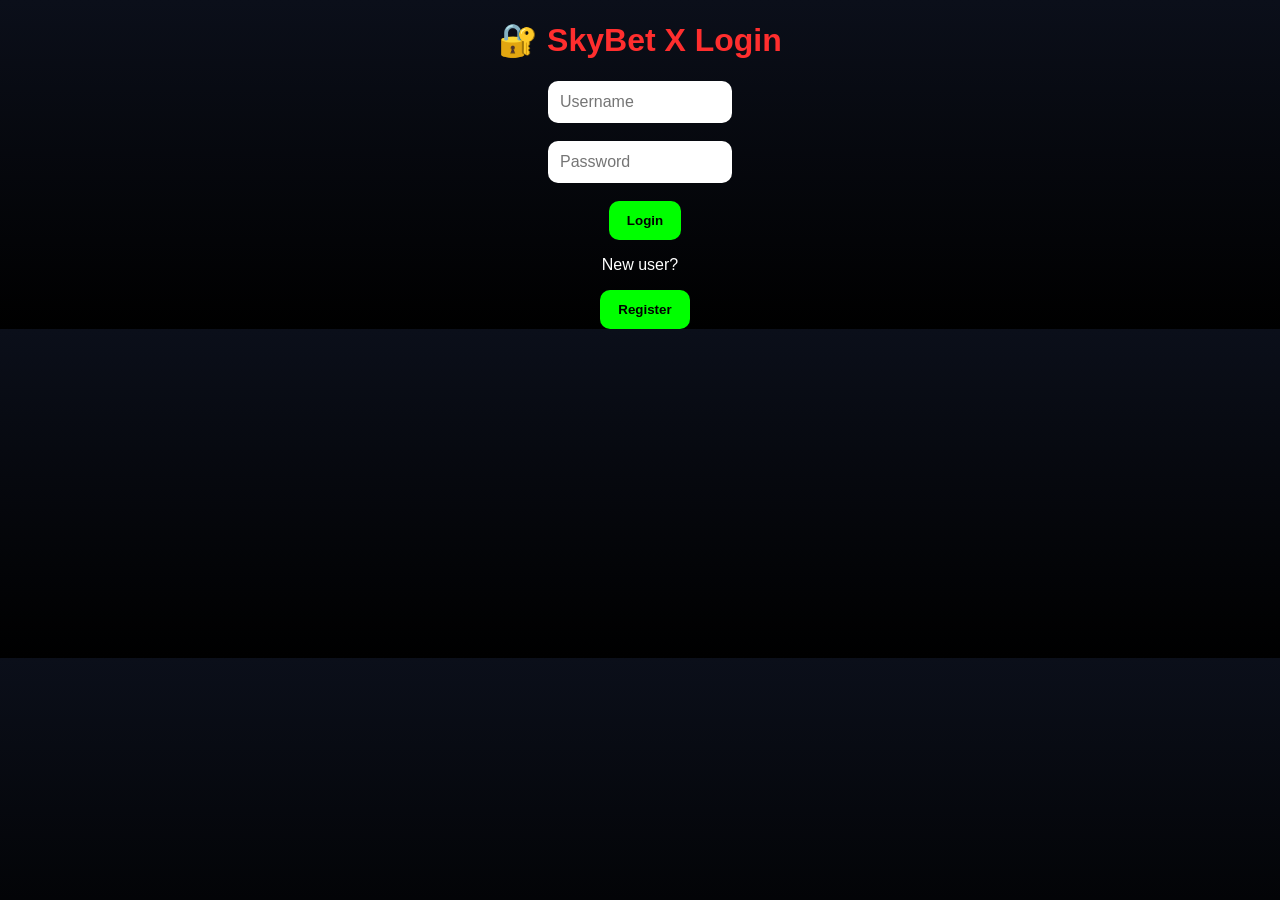
==== index.html @ bb9770c3 "Add files via upload" ====
<!DOCTYPE html>
<html>
<head>
  <title>SkyBet X</title>
  <link rel="stylesheet" href="style.css">
</head>

<body>

<!-- LOGIN PAGE -->
<div id="loginPage">

  <h1>🔐 SkyBet X Login</h1>

  <input type="text" id="username" placeholder="Username"><br><br>
  <input type="password" id="password" placeholder="Password"><br><br>

  <button onclick="login()">Login</button>

</div>


<!-- GAME PAGE -->
<div id="gamePage" style="display:none;">

  <h1>🚀 SkyBet X</h1>

  <h3 id="wallet">Balance: 1000</h3>

  <div class="bet-box">
    <input type="number" id="betAmount" placeholder="Enter Bet">
    <button onclick="startGame()">BET</button>
  </div>

  <canvas id="gameCanvas" width="320" height="200"></canvas>

  <h2 id="multiplier">1.00x</h2>

  <button class="cash" onclick="cashOut()">CASH OUT</button>

  <br><br>
  <button onclick="addMoney()">Add ₹500</button>

</div>

<script src="script.js"></script>

</body>
</html>
<p>New user?</p>
<button onclick="showRegister()">Register</button>

<div id="registerPage" style="display:none;">

  <h1>📝 Register</h1>

  <input type="text" id="newUser" placeholder="New Username"><br><br>
  <input type="password" id="newPass" placeholder="New Password"><br><br>

  <button onclick="register()">Create Account</button>
  <br><br>
  <button onclick="showLogin()">Back to Login</button>

</div>
---- style.css ----
body {
  margin: 0;
  font-family: Arial;
  background: linear-gradient(180deg, #0b0f1a, #000);
  color: white;
  text-align: center;
}

.container {
  padding: 20px;
}

h1 {
  color: #ff2e2e;
  font-size: 32px;
}

.bet-box {
  margin: 20px;
}

input {
  padding: 12px;
  border-radius: 10px;
  border: none;
  width: 160px;
  font-size: 16px;
}

button {
  padding: 12px 18px;
  border-radius: 10px;
  border: none;
  font-weight: bold;
  margin-left: 10px;
  background: lime;
}

.cash {
  background: #00ff88;
  margin-top: 10px;
}

canvas {
  margin-top: 20px;
  background: black;
  border-radius: 15px;
  box-shadow: 0 0 20px rgba(0,255,0,0.3);
}
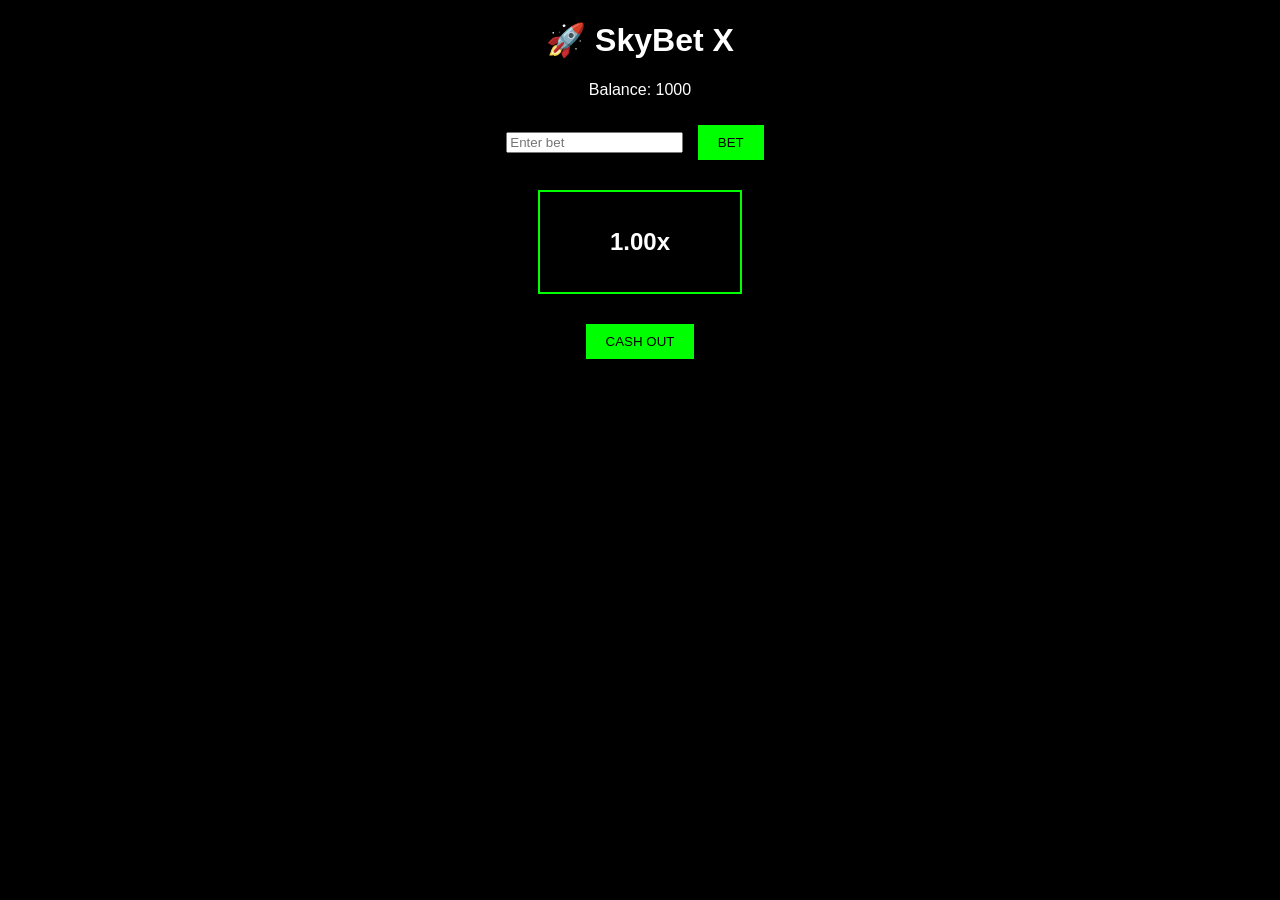
==== commit 7625d23f: "Add files via upload" ====
--- a/index.html
+++ b/index.html
@@ -1,64 +1,24 @@
 <!DOCTYPE html>
-<html>
+<html lang="en">
 <head>
-  <title>SkyBet X</title>
-  <link rel="stylesheet" href="style.css">
+<meta charset="UTF-8">
+<title>SkyBet X</title>
+<link rel="stylesheet" href="style.css">
 </head>
-
 <body>
 
-<!-- LOGIN PAGE -->
-<div id="loginPage">
+<h1>🚀 SkyBet X</h1>
+<p>Balance: <span id="balance">1000</span></p>
 
-  <h1>🔐 SkyBet X Login</h1>
+<input type="number" id="betAmount" placeholder="Enter bet" />
+<button onclick="startGame()">BET</button>
 
-  <input type="text" id="username" placeholder="Username"><br><br>
-  <input type="password" id="password" placeholder="Password"><br><br>
-
-  <button onclick="login()">Login</button>
-
+<div id="gameBox">
+    <h2 id="multiplier">1.00x</h2>
 </div>
 
-
-<!-- GAME PAGE -->
-<div id="gamePage" style="display:none;">
-
-  <h1>🚀 SkyBet X</h1>
-
-  <h3 id="wallet">Balance: 1000</h3>
-
-  <div class="bet-box">
-    <input type="number" id="betAmount" placeholder="Enter Bet">
-    <button onclick="startGame()">BET</button>
-  </div>
-
-  <canvas id="gameCanvas" width="320" height="200"></canvas>
-
-  <h2 id="multiplier">1.00x</h2>
-
-  <button class="cash" onclick="cashOut()">CASH OUT</button>
-
-  <br><br>
-  <button onclick="addMoney()">Add ₹500</button>
-
-</div>
+<button onclick="cashOut()">CASH OUT</button>
 
 <script src="script.js"></script>
-
 </body>
-</html>
-<p>New user?</p>
-<button onclick="showRegister()">Register</button>
-
-<div id="registerPage" style="display:none;">
-
-  <h1>📝 Register</h1>
-
-  <input type="text" id="newUser" placeholder="New Username"><br><br>
-  <input type="password" id="newPass" placeholder="New Password"><br><br>
-
-  <button onclick="register()">Create Account</button>
-  <br><br>
-  <button onclick="showLogin()">Back to Login</button>
-
-</div>+</html>
--- a/style.css
+++ b/style.css
@@ -1,49 +1,24 @@
 body {
-  margin: 0;
-  font-family: Arial;
-  background: linear-gradient(180deg, #0b0f1a, #000);
-  color: white;
-  text-align: center;
+    background: black;
+    color: white;
+    text-align: center;
+    font-family: Arial;
 }
 
-.container {
-  padding: 20px;
-}
-
-h1 {
-  color: #ff2e2e;
-  font-size: 32px;
-}
-
-.bet-box {
-  margin: 20px;
-}
-
-input {
-  padding: 12px;
-  border-radius: 10px;
-  border: none;
-  width: 160px;
-  font-size: 16px;
+#gameBox {
+    margin: 20px auto;
+    width: 200px;
+    height: 100px;
+    border: 2px solid lime;
+    display: flex;
+    align-items: center;
+    justify-content: center;
 }
 
 button {
-  padding: 12px 18px;
-  border-radius: 10px;
-  border: none;
-  font-weight: bold;
-  margin-left: 10px;
-  background: lime;
-}
-
-.cash {
-  background: #00ff88;
-  margin-top: 10px;
-}
-
-canvas {
-  margin-top: 20px;
-  background: black;
-  border-radius: 15px;
-  box-shadow: 0 0 20px rgba(0,255,0,0.3);
+    margin: 10px;
+    padding: 10px 20px;
+    background: lime;
+    border: none;
+    cursor: pointer;
 }
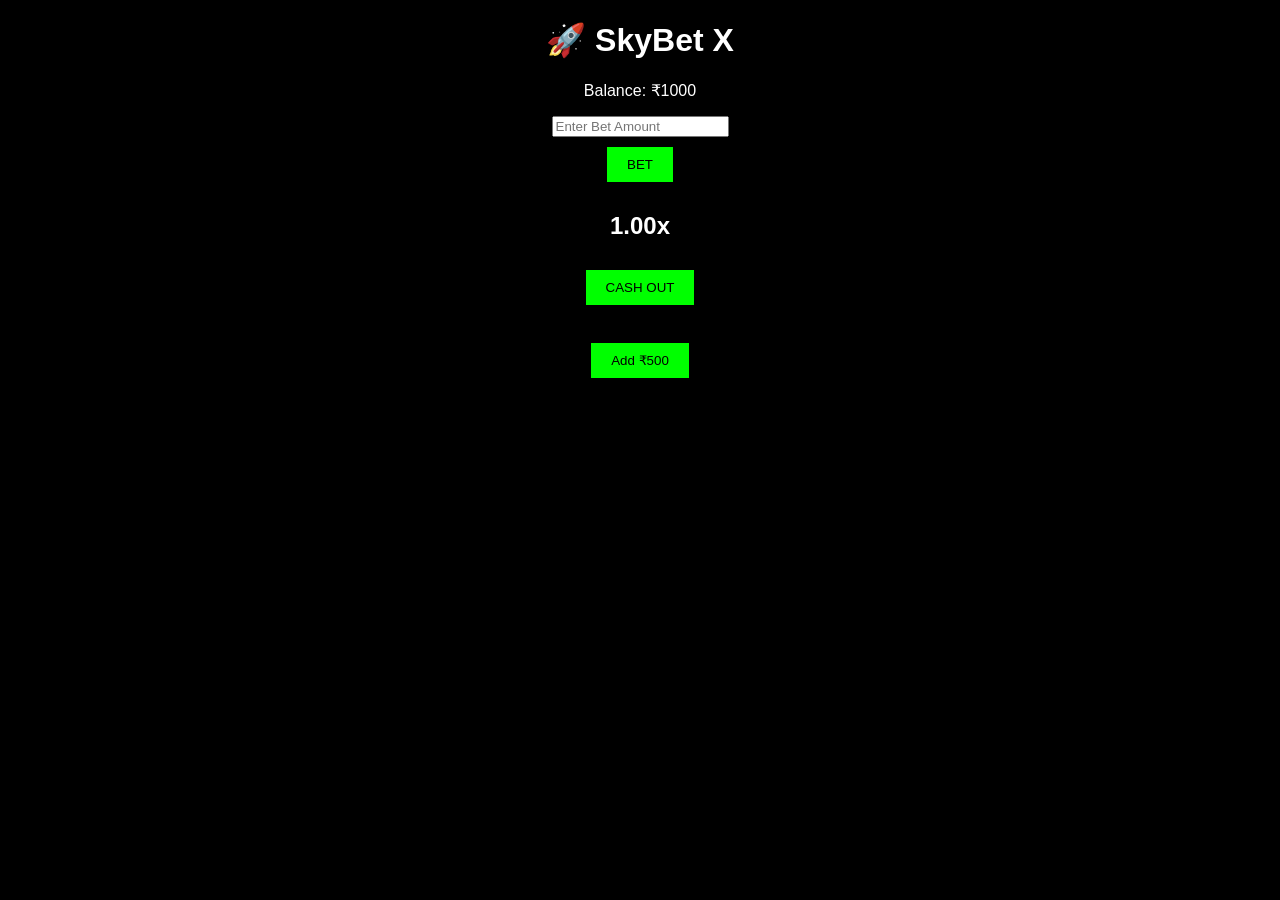
==== commit af3dcc1e: "Update index.html" ====
--- a/index.html
+++ b/index.html
@@ -1,24 +1,29 @@
 <!DOCTYPE html>
-<html lang="en">
+<html>
 <head>
-<meta charset="UTF-8">
-<title>SkyBet X</title>
-<link rel="stylesheet" href="style.css">
+  <title>SkyBet X</title>
+  <link rel="stylesheet" href="style.css">
 </head>
 <body>
 
-<h1>🚀 SkyBet X</h1>
-<p>Balance: <span id="balance">1000</span></p>
+  <h1>🚀 SkyBet X</h1>
 
-<input type="number" id="betAmount" placeholder="Enter bet" />
-<button onclick="startGame()">BET</button>
+  <p>Balance: ₹<span id="balance">1000</span></p>
 
-<div id="gameBox">
-    <h2 id="multiplier">1.00x</h2>
-</div>
+  <input type="number" id="betAmount" placeholder="Enter Bet Amount">
+  <br>
 
-<button onclick="cashOut()">CASH OUT</button>
+  <button onclick="startGame()">BET</button>
 
-<script src="script.js"></script>
+  <h2 id="multiplier">1.00x</h2>
+
+  <button onclick="cashOut()">CASH OUT</button>
+
+  <br><br>
+
+  <button onclick="addMoney()">Add ₹500</button>
+
+  <script src="script.js"></script>
+
 </body>
-</html>+</html>
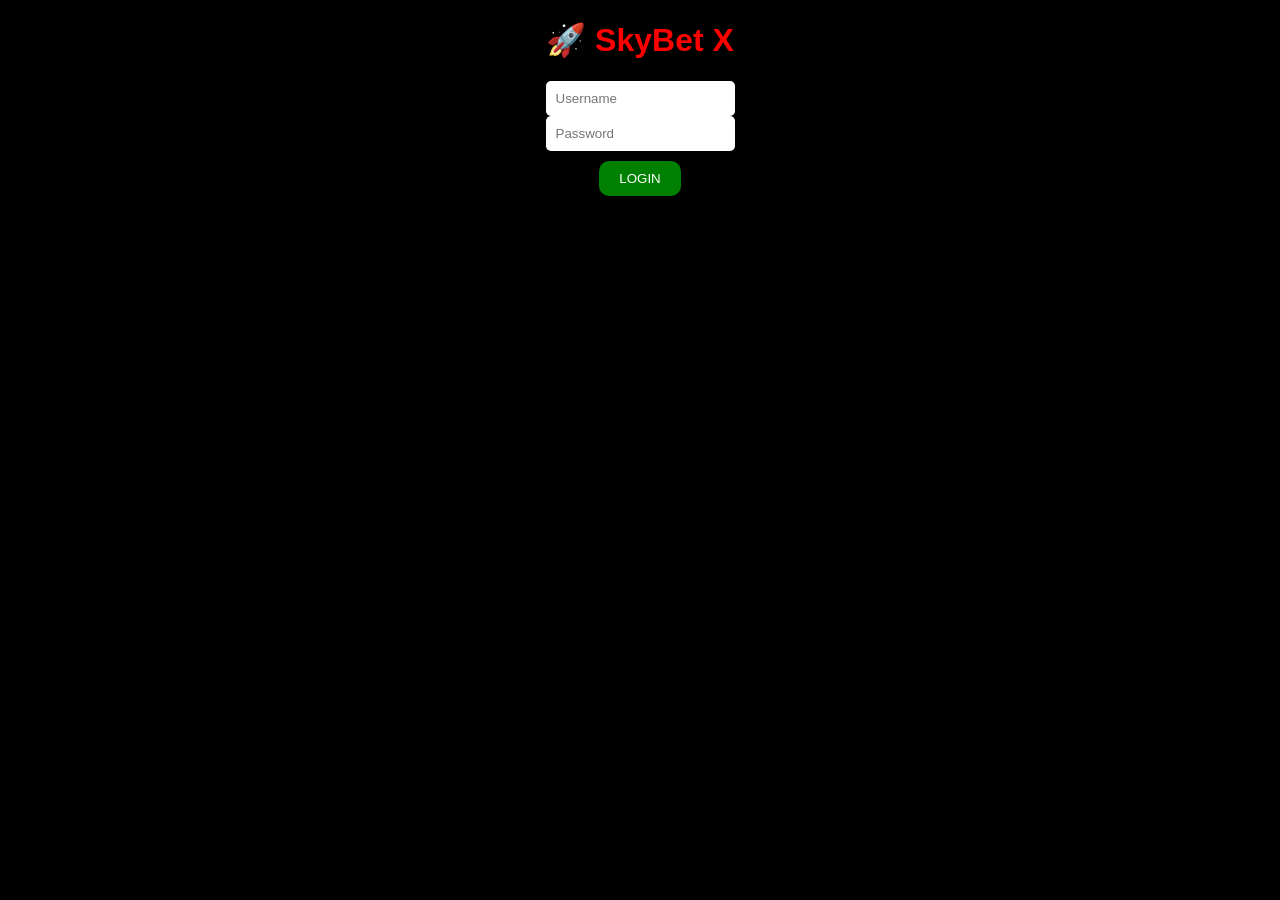
==== commit ee1aee15: "Update index.html" ====
--- a/index.html
+++ b/index.html
@@ -6,24 +6,45 @@
 </head>
 <body>
 
+<div id="loginPage">
   <h1>🚀 SkyBet X</h1>
+  <input type="text" id="username" placeholder="Username"><br>
+  <input type="password" id="password" placeholder="Password"><br>
+  <button onclick="login()">LOGIN</button>
+</div>
 
+<div id="app" style="display:none;">
+
+  <h2>Welcome Player 💎</h2>
   <p>Balance: ₹<span id="balance">1000</span></p>
 
-  <input type="number" id="betAmount" placeholder="Enter Bet Amount">
-  <br>
+  <div class="grid">
+    <div class="card" onclick="openGame()">
+      <img src="https://i.imgur.com/8Km9tLL.jpg">
+      <p>Aviator</p>
+    </div>
 
-  <button onclick="startGame()">BET</button>
+    <div class="card">
+      <img src="https://i.imgur.com/jQ9Z1Zm.jpg">
+      <p>Teen Patti</p>
+    </div>
+  </div>
 
-  <h2 id="multiplier">1.00x</h2>
+  <div id="game" style="display:none;">
+    <canvas id="graph" width="300" height="200"></canvas>
+    <h2 id="multiplier">1.00x</h2>
 
-  <button onclick="cashOut()">CASH OUT</button>
+    <input type="number" id="betAmount" placeholder="Enter Bet"><br>
 
-  <br><br>
+    <button onclick="startGame()">BET</button>
+    <button onclick="cashOut()">CASH OUT</button>
 
-  <button onclick="addMoney()">Add ₹500</button>
+    <div id="players"></div>
+  </div>
 
-  <script src="script.js"></script>
+</div>
+
+<script src="script.js"></script>
 
 </body>
-</html>
+      </html>
--- a/style.css
+++ b/style.css
@@ -1,24 +1,25 @@
 body {
-    background: black;
-    color: white;
-    text-align: center;
-    font-family: Arial;
+  background: black;
+  color: white;
+  text-align: center;
+  font-family: Arial;
 }
 
-#gameBox {
-    margin: 20px auto;
-    width: 200px;
-    height: 100px;
-    border: 2px solid lime;
-    display: flex;
-    align-items: center;
-    justify-content: center;
+h1 {
+  color: red;
 }
 
 button {
-    margin: 10px;
-    padding: 10px 20px;
-    background: lime;
-    border: none;
-    cursor: pointer;
-}+  padding: 10px 20px;
+  margin: 10px;
+  background: green;
+  border: none;
+  color: white;
+  border-radius: 10px;
+}
+
+input {
+  padding: 10px;
+  border-radius: 5px;
+  border: none;
+}
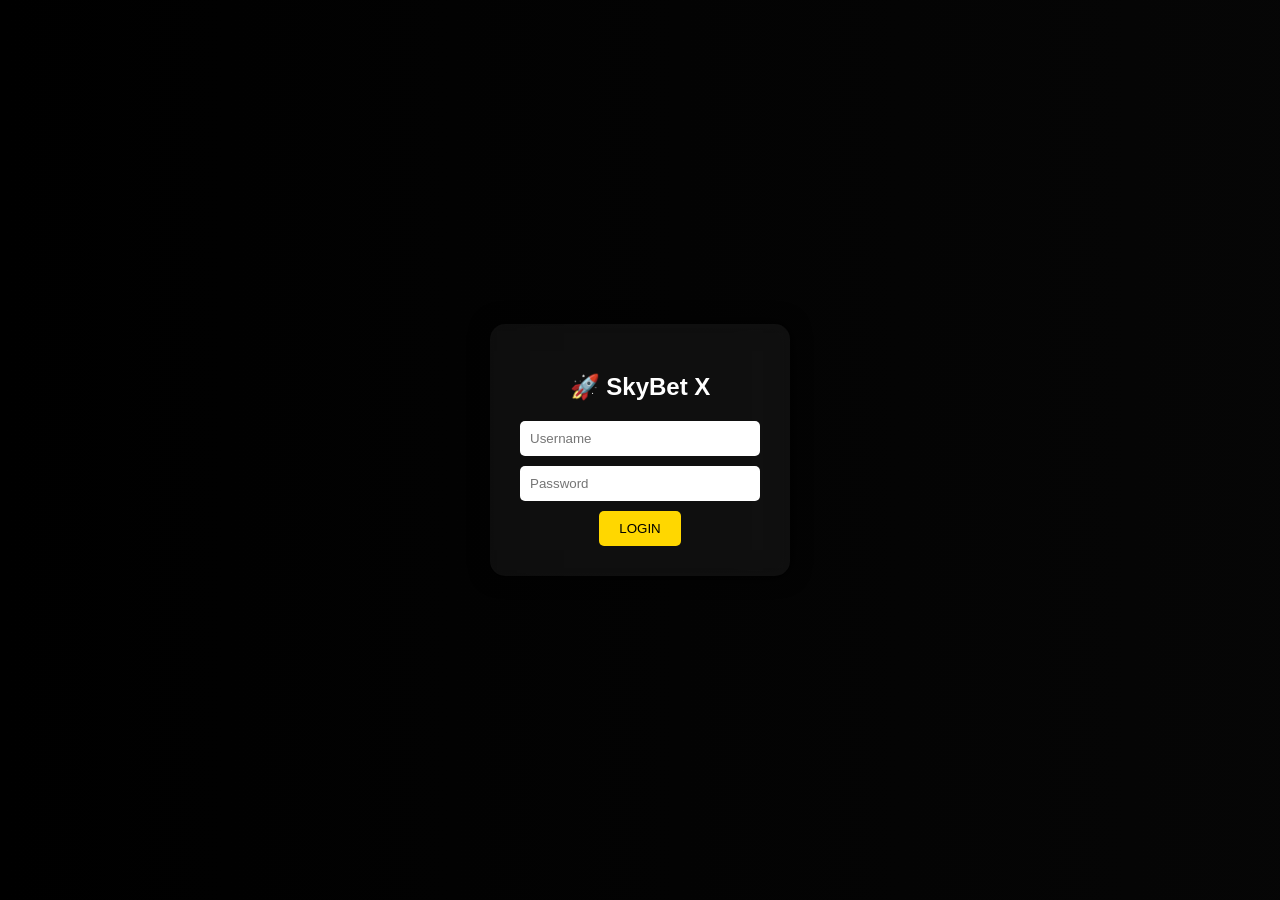
==== commit 3365ad36: "Update index.html" ====
--- a/index.html
+++ b/index.html
@@ -2,49 +2,84 @@
 <html>
 <head>
   <title>SkyBet X</title>
-  <link rel="stylesheet" href="style.css">
+  <style>
+    body {
+      margin: 0;
+      height: 100vh;
+      display: flex;
+      justify-content: center;
+      align-items: center;
+      background: linear-gradient(270deg, #000, #111, #000);
+      background-size: 600% 600%;
+      animation: bgMove 8s infinite;
+      font-family: Arial;
+    }
+
+    @keyframes bgMove {
+      0% {background-position: 0% 50%;}
+      50% {background-position: 100% 50%;}
+      100% {background-position: 0% 50%;}
+    }
+
+    .box {
+      background: rgba(255,255,255,0.05);
+      padding: 30px;
+      border-radius: 15px;
+      backdrop-filter: blur(10px);
+      text-align: center;
+      box-shadow: 0 0 20px #000;
+    }
+
+    h2 {
+      color: white;
+      margin-bottom: 20px;
+    }
+
+    input {
+      display: block;
+      width: 220px;
+      padding: 10px;
+      margin: 10px auto;
+      border: none;
+      border-radius: 5px;
+    }
+
+    button {
+      background: gold;
+      border: none;
+      padding: 10px 20px;
+      border-radius: 5px;
+      cursor: pointer;
+      transition: 0.3s;
+    }
+
+    button:hover {
+      transform: scale(1.1);
+    }
+  </style>
 </head>
+
 <body>
 
-<div id="loginPage">
-  <h1>🚀 SkyBet X</h1>
-  <input type="text" id="username" placeholder="Username"><br>
-  <input type="password" id="password" placeholder="Password"><br>
+<div class="box">
+  <h2>🚀 SkyBet X</h2>
+  <input type="text" id="user" placeholder="Username">
+  <input type="password" id="pass" placeholder="Password">
   <button onclick="login()">LOGIN</button>
 </div>
 
-<div id="app" style="display:none;">
+<script>
+function login(){
+  let u = document.getElementById("user").value;
+  let p = document.getElementById("pass").value;
 
-  <h2>Welcome Player 💎</h2>
-  <p>Balance: ₹<span id="balance">1000</span></p>
-
-  <div class="grid">
-    <div class="card" onclick="openGame()">
-      <img src="https://i.imgur.com/8Km9tLL.jpg">
-      <p>Aviator</p>
-    </div>
-
-    <div class="card">
-      <img src="https://i.imgur.com/jQ9Z1Zm.jpg">
-      <p>Teen Patti</p>
-    </div>
-  </div>
-
-  <div id="game" style="display:none;">
-    <canvas id="graph" width="300" height="200"></canvas>
-    <h2 id="multiplier">1.00x</h2>
-
-    <input type="number" id="betAmount" placeholder="Enter Bet"><br>
-
-    <button onclick="startGame()">BET</button>
-    <button onclick="cashOut()">CASH OUT</button>
-
-    <div id="players"></div>
-  </div>
-
-</div>
-
-<script src="script.js"></script>
+  if(u === "admin" && p === "1234"){
+    window.location.href = "home.html";
+  } else {
+    alert("Wrong Login ❌");
+  }
+}
+</script>
 
 </body>
-      </html>
+</html>
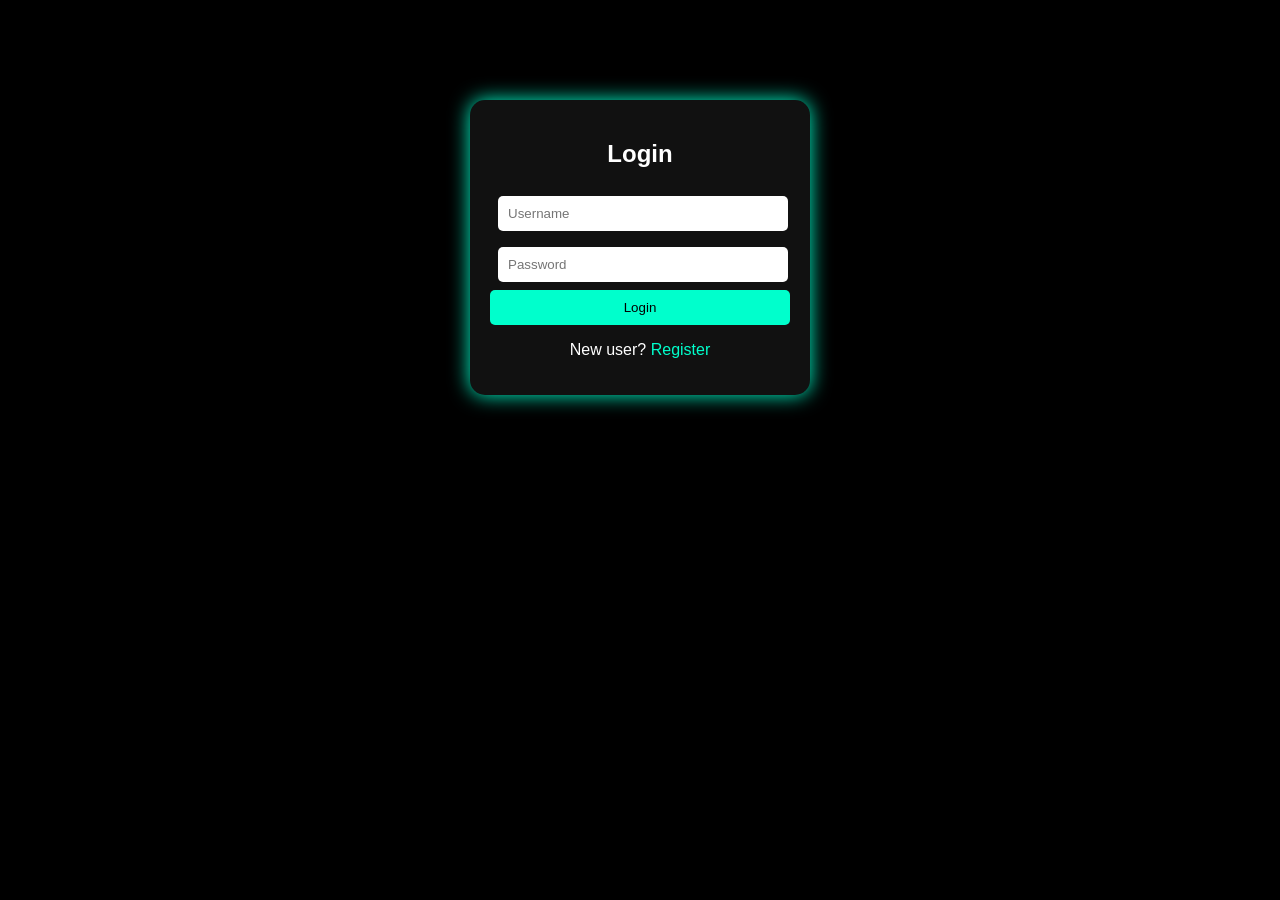
==== commit 7e34fd9a: "Update index.html" ====
--- a/index.html
+++ b/index.html
@@ -1,85 +1,112 @@
 <!DOCTYPE html>
 <html>
 <head>
-  <title>SkyBet X</title>
-  <style>
-    body {
-      margin: 0;
-      height: 100vh;
-      display: flex;
-      justify-content: center;
-      align-items: center;
-      background: linear-gradient(270deg, #000, #111, #000);
-      background-size: 600% 600%;
-      animation: bgMove 8s infinite;
-      font-family: Arial;
-    }
+<title>SkyBet X</title>
 
-    @keyframes bgMove {
-      0% {background-position: 0% 50%;}
-      50% {background-position: 100% 50%;}
-      100% {background-position: 0% 50%;}
-    }
+<style>
+body{
+  margin:0;
+  font-family:Arial;
+  background:#000;
+  color:#fff;
+}
 
-    .box {
-      background: rgba(255,255,255,0.05);
-      padding: 30px;
-      border-radius: 15px;
-      backdrop-filter: blur(10px);
-      text-align: center;
-      box-shadow: 0 0 20px #000;
-    }
+.box{
+  width:300px;
+  margin:100px auto;
+  background:#111;
+  padding:20px;
+  border-radius:15px;
+  text-align:center;
+  box-shadow:0 0 20px #00ffcc;
+}
 
-    h2 {
-      color: white;
-      margin-bottom: 20px;
-    }
+input{
+  width:90%;
+  padding:10px;
+  margin:8px;
+  border:none;
+  border-radius:5px;
+}
 
-    input {
-      display: block;
-      width: 220px;
-      padding: 10px;
-      margin: 10px auto;
-      border: none;
-      border-radius: 5px;
-    }
+button{
+  padding:10px;
+  border:none;
+  background:#00ffcc;
+  border-radius:5px;
+  width:100%;
+}
 
-    button {
-      background: gold;
-      border: none;
-      padding: 10px 20px;
-      border-radius: 5px;
-      cursor: pointer;
-      transition: 0.3s;
-    }
+a{
+  color:#00ffcc;
+  cursor:pointer;
+}
+</style>
 
-    button:hover {
-      transform: scale(1.1);
-    }
-  </style>
+<script>
+function showRegister(){
+  document.getElementById("login").style.display="none";
+  document.getElementById("register").style.display="block";
+}
+
+function showLogin(){
+  document.getElementById("login").style.display="block";
+  document.getElementById("register").style.display="none";
+}
+
+function register(){
+  let u=document.getElementById("ru").value;
+  let p=document.getElementById("rp").value;
+
+  localStorage.setItem("user",u);
+  localStorage.setItem("pass",p);
+
+  alert("Registered Successfully");
+  showLogin();
+}
+
+function login(){
+  let u=document.getElementById("lu").value;
+  let p=document.getElementById("lp").value;
+
+  let su=localStorage.getItem("user");
+  let sp=localStorage.getItem("pass");
+
+  if(u==su && p==sp){
+    window.location="home.html";
+  }else{
+    alert("Wrong Login");
+  }
+}
+</script>
+
 </head>
 
 <body>
 
-<div class="box">
-  <h2>🚀 SkyBet X</h2>
-  <input type="text" id="user" placeholder="Username">
-  <input type="password" id="pass" placeholder="Password">
-  <button onclick="login()">LOGIN</button>
+<!-- LOGIN -->
+<div class="box" id="login">
+<h2>Login</h2>
+
+<input id="lu" placeholder="Username"><br>
+<input id="lp" type="password" placeholder="Password"><br>
+
+<button onclick="login()">Login</button>
+
+<p>New user? <a onclick="showRegister()">Register</a></p>
 </div>
 
-<script>
-function login(){
-  let u = document.getElementById("user").value;
-  let p = document.getElementById("pass").value;
+<!-- REGISTER -->
+<div class="box" id="register" style="display:none;">
+<h2>Register</h2>
 
-  if(u === "admin" && p === "1234"){
-    window.location.href = "home.html";
-  } else {
-    alert("Wrong Login ❌");
-  }
-}
-</script>
+<input id="ru" placeholder="Username"><br>
+<input id="rp" type="password" placeholder="Password"><br>
+
+<button onclick="register()">Register</button>
+
+<p>Already account? <a onclick="showLogin()">Login</a></p>
+</div>
 
 </body>
 </html>
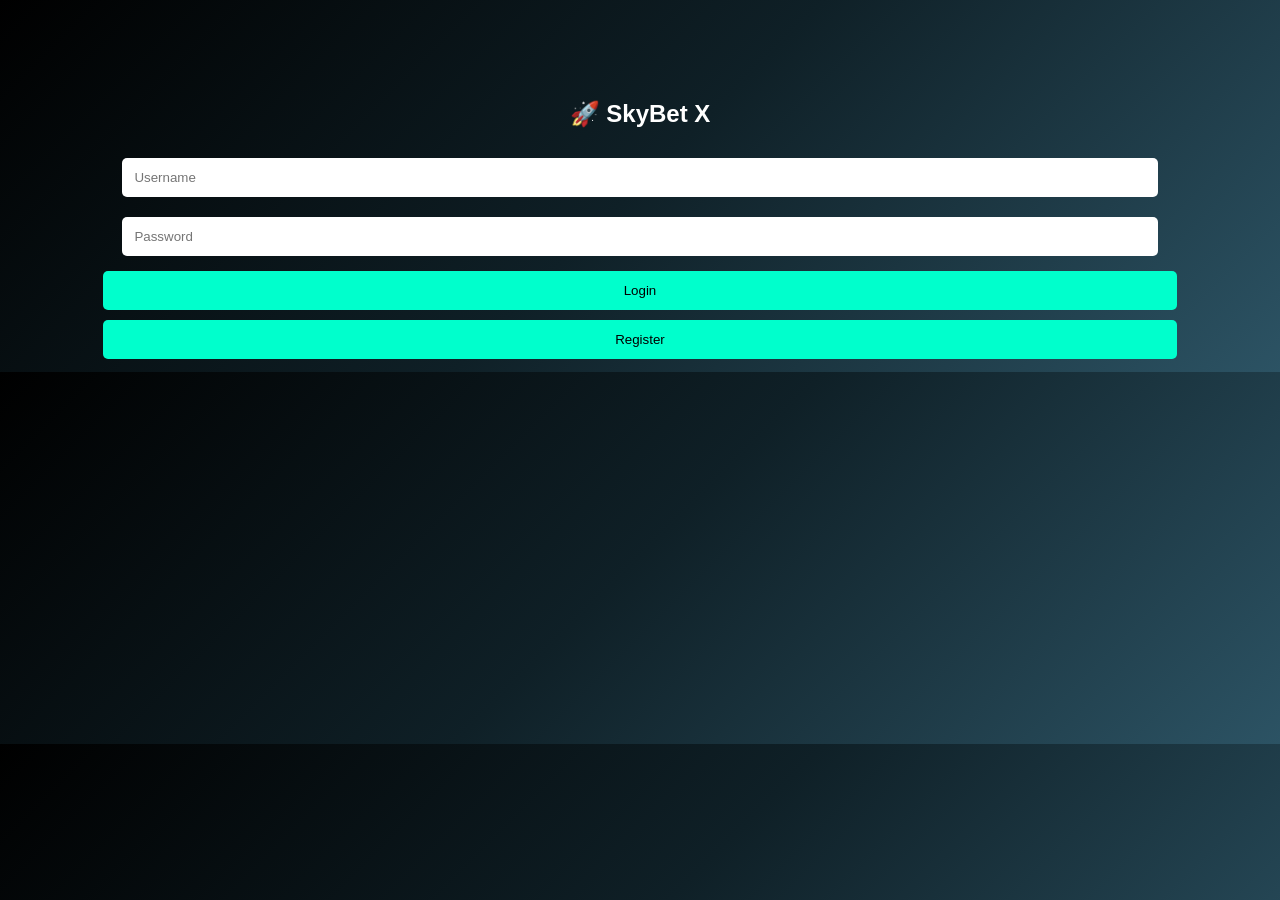
==== commit f9f76d81: "Update index.html" ====
--- a/index.html
+++ b/index.html
@@ -1,111 +1,71 @@
 <!DOCTYPE html>
 <html>
 <head>
+<meta name="viewport" content="width=device-width, initial-scale=1.0">
 <title>SkyBet X</title>
 
 <style>
 body{
-  margin:0;
+  background:linear-gradient(135deg,#000,#0f2027,#2c5364);
+  color:#fff;
+  text-align:center;
   font-family:Arial;
-  background:#000;
-  color:#fff;
 }
-
 .box{
-  width:300px;
-  margin:100px auto;
-  background:#111;
-  padding:20px;
-  border-radius:15px;
-  text-align:center;
-  box-shadow:0 0 20px #00ffcc;
+  margin-top:100px;
 }
-
 input{
-  width:90%;
-  padding:10px;
-  margin:8px;
+  padding:12px;
+  margin:10px;
+  width:80%;
   border:none;
   border-radius:5px;
 }
-
 button{
-  padding:10px;
+  padding:12px;
+  width:85%;
+  margin:5px;
+  background:#00ffcc;
   border:none;
-  background:#00ffcc;
   border-radius:5px;
-  width:100%;
-}
-
-a{
-  color:#00ffcc;
-  cursor:pointer;
 }
 </style>
 
 <script>
-function showRegister(){
-  document.getElementById("login").style.display="none";
-  document.getElementById("register").style.display="block";
-}
+function register(){
+  let u=user.value;
+  let p=pass.value;
 
-function showLogin(){
-  document.getElementById("login").style.display="block";
-  document.getElementById("register").style.display="none";
-}
+  localStorage.setItem(u,p);
+  localStorage.setItem(u+"_bal",0);
 
-function register(){
-  let u=document.getElementById("ru").value;
-  let p=document.getElementById("rp").value;
-
-  localStorage.setItem("user",u);
-  localStorage.setItem("pass",p);
-
-  alert("Registered Successfully");
-  showLogin();
+  alert("Registered ✅");
 }
 
 function login(){
-  let u=document.getElementById("lu").value;
-  let p=document.getElementById("lp").value;
+  let u=user.value;
+  let p=pass.value;
 
-  let su=localStorage.getItem("user");
-  let sp=localStorage.getItem("pass");
-
-  if(u==su && p==sp){
+  if(localStorage.getItem(u)==p){
+    localStorage.setItem("currentUser",u);
     window.location="home.html";
   }else{
-    alert("Wrong Login");
+    alert("Wrong ❌");
   }
 }
 </script>
 
 </head>
-
 <body>
 
-<!-- LOGIN -->
-<div class="box" id="login">
-<h2>Login</h2>
+<div class="box">
+<h2>🚀 SkyBet X</h2>
 
-<input id="lu" placeholder="Username"><br>
-<input id="lp" type="password" placeholder="Password"><br>
+<input id="user" placeholder="Username"><br>
+<input id="pass" placeholder="Password"><br>
 
 <button onclick="login()">Login</button>
-
-<p>New user? <a onclick="showRegister()">Register</a></p>
-</div>
-
-<!-- REGISTER -->
-<div class="box" id="register" style="display:none;">
-<h2>Register</h2>
-
-<input id="ru" placeholder="Username"><br>
-<input id="rp" type="password" placeholder="Password"><br>
-
 <button onclick="register()">Register</button>
-
-<p>Already account? <a onclick="showLogin()">Login</a></p>
 </div>
 
 </body>
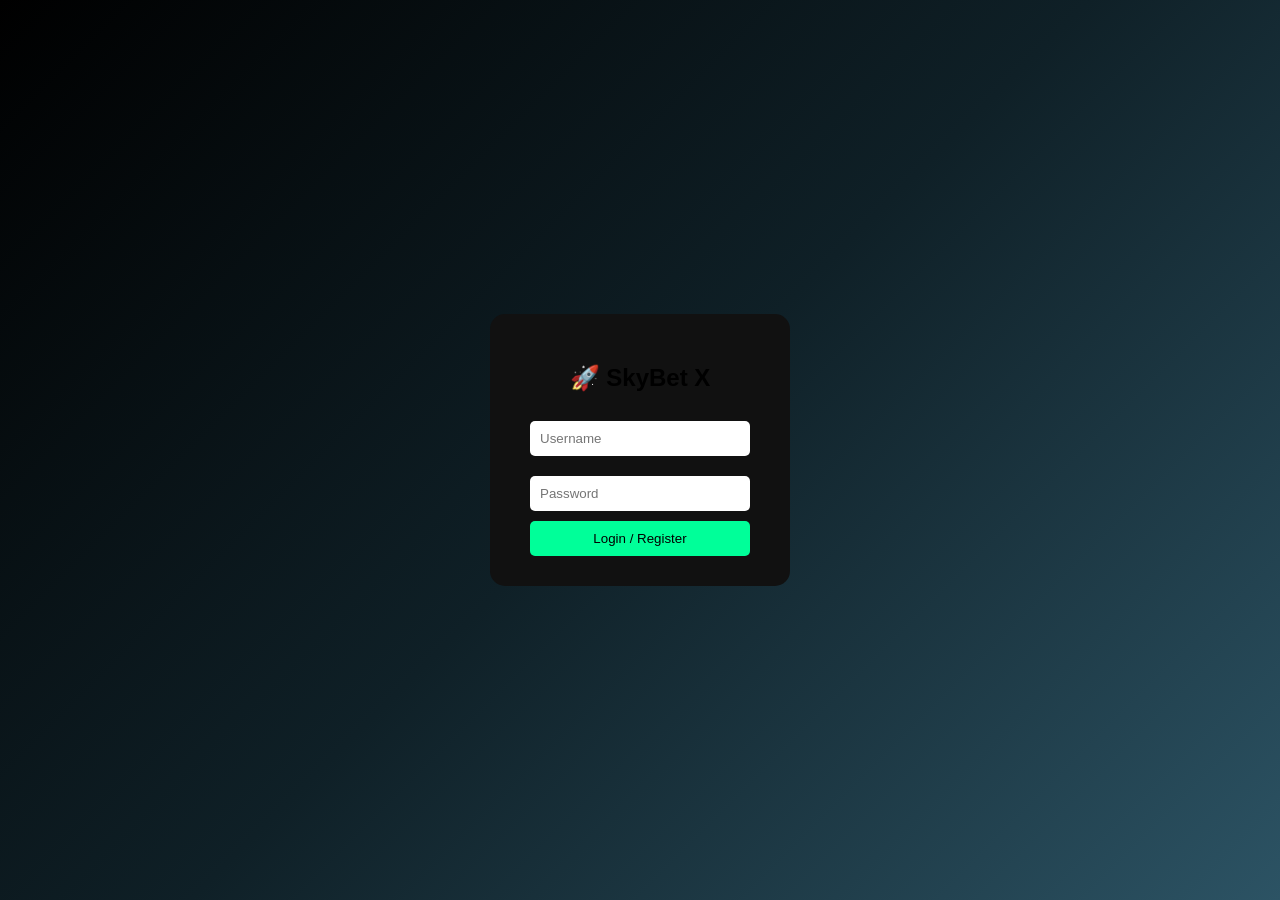
==== commit 30efe30b: "Update index.html" ====
--- a/index.html
+++ b/index.html
@@ -6,67 +6,72 @@
 
 <style>
 body{
+  margin:0;
+  font-family:Arial;
   background:linear-gradient(135deg,#000,#0f2027,#2c5364);
-  color:#fff;
+  display:flex;
+  justify-content:center;
+  align-items:center;
+  height:100vh;
+}
+
+.box{
+  background:#111;
+  padding:30px;
+  border-radius:15px;
   text-align:center;
-  font-family:Arial;
 }
-.box{
-  margin-top:100px;
-}
+
 input{
-  padding:12px;
+  padding:10px;
   margin:10px;
-  width:80%;
+  width:200px;
   border:none;
   border-radius:5px;
 }
+
 button{
-  padding:12px;
-  width:85%;
-  margin:5px;
-  background:#00ffcc;
+  padding:10px;
+  width:220px;
+  background:#00ff99;
   border:none;
   border-radius:5px;
 }
 </style>
+</head>
 
-<script>
-function register(){
-  let u=user.value;
-  let p=pass.value;
-
-  localStorage.setItem(u,p);
-  localStorage.setItem(u+"_bal",0);
-
-  alert("Registered ✅");
-}
-
-function login(){
-  let u=user.value;
-  let p=pass.value;
-
-  if(localStorage.getItem(u)==p){
-    localStorage.setItem("currentUser",u);
-    window.location="home.html";
-  }else{
-    alert("Wrong ❌");
-  }
-}
-</script>
-
-</head>
 <body>
 
 <div class="box">
 <h2>🚀 SkyBet X</h2>
 
 <input id="user" placeholder="Username"><br>
-<input id="pass" placeholder="Password"><br>
+<input id="pass" type="password" placeholder="Password"><br>
 
-<button onclick="login()">Login</button>
-<button onclick="register()">Register</button>
+<button onclick="login()">Login / Register</button>
 </div>
+
+<script>
+function login(){
+  let u=user.value;
+  let p=pass.value;
+
+  if(localStorage.getItem(u)){
+    if(localStorage.getItem(u)==p){
+      localStorage.setItem("currentUser",u);
+      location="home.html";
+    }else{
+      alert("Wrong Password ❌");
+    }
+  }else{
+    localStorage.setItem(u,p);
+    localStorage.setItem(u+"_bal",0);
+    localStorage.setItem("currentUser",u);
+    alert("Account Created ✅");
+    location="home.html";
+  }
+}
+</script>
 
 </body>
 </html>
